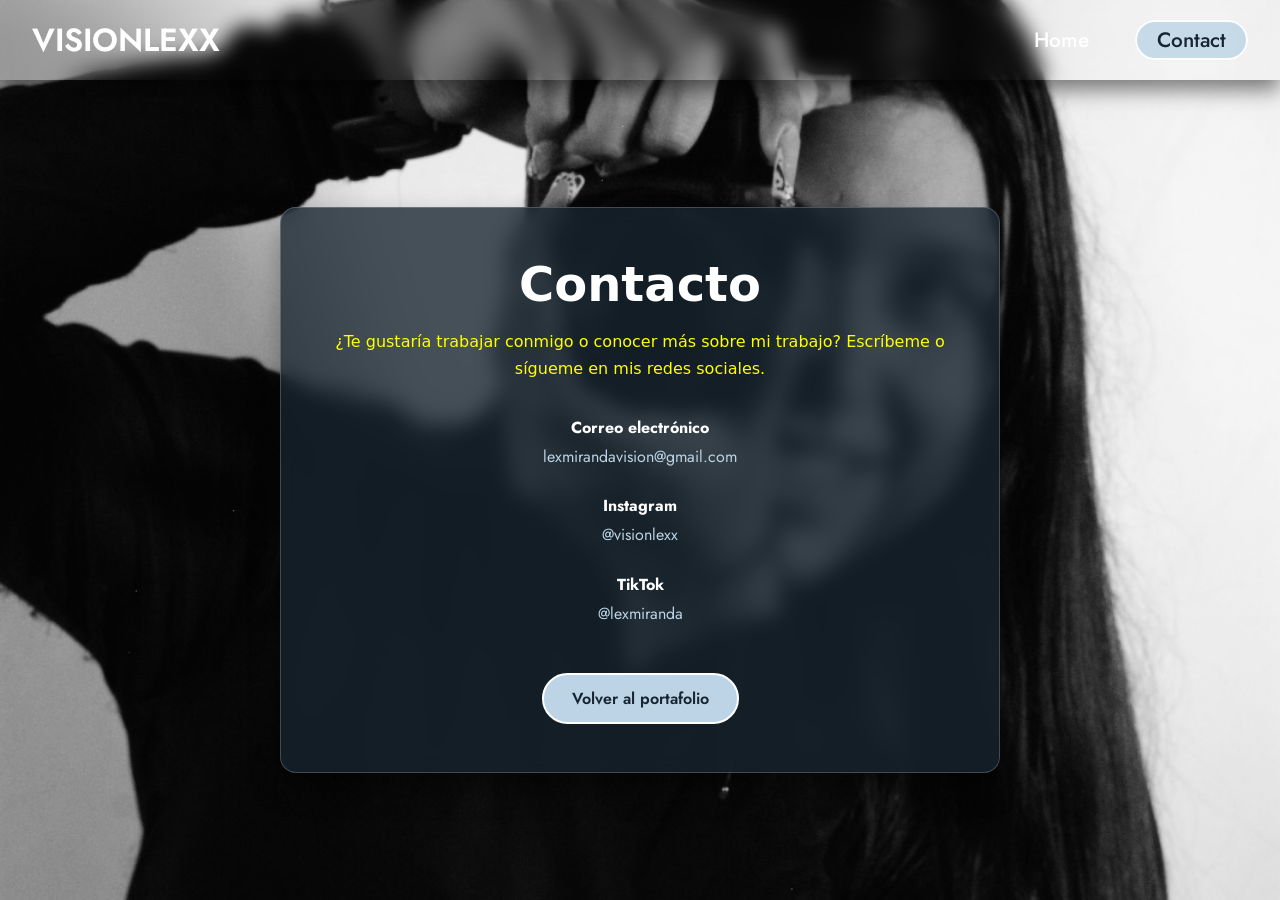
==== contacto.html @ 324ceba3 "Add files via upload" ====
<!DOCTYPE html>
<html lang="es">
<head>
  <meta charset="UTF-8">
  <meta name="viewport" content="width=device-width, initial-scale=1.0">
  <title>Contacto | VISIONLEXX</title>
  <link rel="stylesheet" href="style.css">
  <style>
    .contact-page { min-height: calc(100vh - 80px); display:flex; align-items:center; justify-content:center; padding:3rem 1.5rem; }
    .contact-card { width:min(720px,100%); padding:3rem 2rem; text-align:center; background:rgba(22,37,48,.78); backdrop-filter:blur(10px); border:1px solid rgba(255,255,255,.2); border-radius:16px; box-shadow:0 15px 30px rgba(0,0,0,.4); }
    .contact-card h1 { font-size:clamp(2rem,5vw,3rem); margin-bottom:1rem; }
    .contact-card .intro { color:yellow; margin-bottom:2rem; line-height:1.7; }
    .contact-item { margin:1.3rem 0; line-height:1.8; }
    .contact-item a { color:#bcd4e5; text-decoration:none; overflow-wrap:anywhere; }
    .contact-item a:hover { text-decoration:underline; }
    .contact-back { display:inline-block; margin-top:1.5rem; padding:12px 28px; background:#bcd4e5; color:#162530; border:2px solid white; border-radius:30px; text-decoration:none; font-weight:600; }
    .contact-back:hover { background:white; }
  </style>
</head>
<body>
  <nav class="navbar">
    <div class="navbar-container">
      <a href="index.html" class="navbar-logo">VISIONLEXX</a>
      <ul class="navbar-menu" style="display:flex;">
        <li><a href="index.html">Home</a></li>
        <li><a href="contacto.html" class="active">Contact</a></li>
      </ul>
    </div>
  </nav>
  <main class="contact-page">
    <section class="contact-card">
      <h1>Contacto</h1>
      <p class="intro">¿Te gustaría trabajar conmigo o conocer más sobre mi trabajo? Escríbeme o sígueme en mis redes sociales.</p>
      <div class="contact-item"><strong>Correo electrónico</strong><br><a href="mailto:lexmirandavision@gmail.com">lexmirandavision@gmail.com</a></div>
      <div class="contact-item"><strong>Instagram</strong><br><a href="https://www.instagram.com/visionlexx/" target="_blank" rel="noopener noreferrer">@visionlexx</a></div>
      <div class="contact-item"><strong>TikTok</strong><br><a href="https://www.tiktok.com/@lexmiranda" target="_blank" rel="noopener noreferrer">@lexmiranda</a></div>
      <a class="contact-back" href="index.html">Volver al portafolio</a>
    </section>
  </main>
</body>
</html>
---- style.css ----
/* ==========================================================================
IMPORTACIÓN DE FUENTES Y CONFIGURACIÓN GLOBAL
========================================================================== */
@import url('https://fonts.googleapis.com/css2?family=Fira+Sans:wght@300;400;500;600&family=Jost:ital,wght@0,100..900;1,100..900&family=Short+Stack&display=swap');

* {
  margin: 0;
  padding: 0;
  box-sizing: border-box;
}

body {
  font-family: "Jost", serif;
  min-height: 100vh;
  background: url(./venadillo.jpg) no-repeat center center/cover fixed;
  color: #ffffff;
}

h1, h2, h3 {
    font-family:"Lucida Grande", "Lucida Sans Unicode", "Lucida Sans", "DejaVu Sans", Verdana, "sans-serif";
}
p {
    font-family:"Lucida Grande", "Lucida Sans Unicode", "Lucida Sans", "DejaVu Sans", Verdana, "sans-serif";
}

/* ==========================================================================
BARRA DE NAVEGACIÓN
========================================================================== */
.navbar {
  display: flex;
  align-items: center;
  justify-content: center;
  height: 80px;
  width: 100%;
  position: sticky;
  top: 0;
  background: transparent;
  box-shadow: 0 10px 20px rgba(0, 0, 0, 0.5);
  backdrop-filter: blur(10px);
  z-index: 999;
}

.navbar-container {
  display: flex;
  align-items: center;
  justify-content: space-between;
  width: 100%;
  padding: 0 2rem;
  max-width: 1600px;
}

.navbar-logo {
  font-size: 2rem;
  font-weight: 600;
  color: #fff;
  text-decoration: none;
  cursor: pointer;
}

.navbar-container .navbar-menu {
  display: flex;
  text-align: center;
  gap: 1.5rem;
  list-style: none;
}

.navbar-container .navbar-menu li a {
  text-decoration: none;
  color: #fff;
  font-size: 1.3rem;
  font-weight: 500;
  padding: 3px 20px;
  border-radius: 20px;
  border: 2px solid transparent;
  white-space: nowrap;
  transition: all 0.3s ease;
}

.navbar-container .navbar-menu li a:hover,
.navbar-container .navbar-menu li a.active {
  color: #162530;
  background: rgba(188, 212, 229, 0.8);
  border: 2px solid #fff;
}

.navbar-toggle {
  display: none;
  background: transparent;
  padding: 10px;
  border: none;
  cursor: pointer;
}

.bar {
  display: block;
  width: 25px;
  height: 3px;
  margin: 5px auto;
  background: #fff;
  transition: all 0.3s ease-in-out;
}

/* ==========================================================================
SECCIÓN HEADER / HERO
========================================================================== */
.hero-container {
  display: flex;
  align-items: center;
  justify-content: center;
  min-height: calc(100vh - 80px);
  padding: 2rem;
  text-align: center;
}

.hero-content {
  max-width: 800px;
  padding: 3rem 2rem;
  background: rgba(22, 37, 48, 0.65);
  backdrop-filter: blur(8px);
  border-radius: 16px;
  border: 1px solid rgba(255, 255, 255, 0.2);
  box-shadow: 0 15px 30px rgba(0, 0, 0, 0.4);
}

.hero-title {
  font-size: 3rem;
  font-weight: 700;
  margin-bottom: 1rem;
  line-height: 1.2;
}

.hero-subtitle {
  font-size: 1.3rem;
  font-weight: 300;
  margin-bottom: 2rem;
  color: yellow;
}

.hero-btn {
  display: inline-block;
  padding: 12px 30px;
  background: #bcd4e5;
  color: #162530;
  font-size: 1.1rem;
  font-weight: 600;
  text-decoration: none;
  border-radius: 30px;
  border: 2px solid #fff;
  transition: all 0.3s ease;
}

.hero-btn:hover {
  background: #fff;
  color: #0f172a;
  transform: translateY(-3px);
  box-shadow: 0 10px 20px rgba(0, 0, 0, 0.3);
}

/* ==========================================================================
SECCIÓN MAIN / CONTENIDO PRINCIPAL
========================================================================== */
.main-content {
  max-width: 1400px;
  margin: 0 auto;
  padding: 4rem 2rem;
  display: flex;
  flex-direction: column;
  gap: 5rem;
}

.content-section {
  width: 100%;
}

.section-header {
  text-align: center;
  margin-bottom: 3rem;
}

.section-title {
  font-size: 2.3rem;
  font-weight: 600;
  margin-bottom: 0.5rem;
  text-shadow: 0 2px 4px rgba(0,0,0,0.5);
}

.section-description {
  font-size: 1.1rem;
  color: #cbd5e1;
}

.cards-grid {
  display: grid;
  grid-template-columns: repeat(auto-fit, minmax(280px, 1fr));
  gap: 2rem;
}

.card {
  background: rgba(15, 23, 42, 0.7);
  backdrop-filter: blur(10px);
  border: 1px solid rgba(255, 255, 255, 0.15);
  padding: 2.5rem 1.5rem;
  border-radius: 12px;
  text-align: center;
  transition: transform 0.3s ease, box-shadow 0.3s ease;
}

.card:hover {
  transform: translateY(-8px);
  box-shadow: 0 12px 25px rgba(0, 0, 0, 0.5);
  border-color: rgba(188, 212, 229, 0.5);
}

.card-icon {
  font-size: 2.5rem;
  margin-bottom: 1rem;
}

.card-title {
  font-size: 1.5rem;
  margin-bottom: 0.8rem;
  color: #bcd4e5;
}

.card-text {
  font-size: 1rem;
  color: yellow;
  line-height: 1.6;
}

.about-section {
  background: rgba(22, 37, 48, 0.6);
  backdrop-filter: blur(10px);
  padding: 3rem;
  border-radius: 16px;
  border: 1px solid rgba(255, 255, 255, 0.1);
}

.about-text p {
  font-size: 1.1rem;
  line-height: 1.8;
  margin-top: 1rem;
  color: #f1f5f9;
}

/* ==========================================================================
SECCIÓN FOOTER / PIE DE PÁGINA
========================================================================== */
.site-footer {
  background: rgba(10, 15, 25, 0.9);
  backdrop-filter: blur(12px);
  border-top: 1px solid rgba(255, 255, 255, 0.1);
  padding-top: 3rem;
  margin-top: 4rem;
}

.footer-container {
  max-width: 1400px;
  margin: 0 auto;
  padding: 0 2rem 2rem 2rem;
  display: grid;
  grid-template-columns: repeat(auto-fit, minmax(220px, 1fr));
  gap: 2.5rem;
}

.footer-col .footer-brand {
  font-size: 1.5rem;
  font-weight: 600;
  margin-bottom: 1rem;
  color: #bcd4e5;
}

.footer-col .footer-desc,
.footer-col p {
  font-size: 0.95rem;
  color: #94a3b8;
  line-height: 1.5;
}

.footer-heading {
  font-size: 1.2rem;
  margin-bottom: 1rem;
  color: #fff;
}

.footer-links {
  list-style: none;
}

.footer-links li {
  margin-bottom: 0.5rem;
}

.footer-links a {
  color: #94a3b8;
  text-decoration: none;
  transition: color 0.2s ease;
}

.footer-links a:hover {
  color: #bcd4e5;
}

.footer-bottom {
  text-align: center;
  padding: 1.5rem;
  background: rgba(0, 0, 0, 0.4);
  font-size: 0.9rem;
  color: #64748b;
  border-top: 1px solid rgba(255, 255, 255, 0.05);
}

/* ==========================================================================
REGLAS RESPONSIVAS (MEDIA QUERIES)
========================================================================== */
@media (max-width: 880px) {
  .navbar {
    backdrop-filter: none;
  }

  .navbar-container .navbar-menu {
    display: none;
    flex-direction: column;
    align-items: flex-start;
    gap: 1.7rem !important;
    position: absolute;
    height: 100vh;
    width: 250px;
    top: 0;
    right: 0;
    padding: 5rem 1.5rem;
    box-shadow: 0 10px 10px rgba(0, 0, 0, 0.5);
    backdrop-filter: blur(10px);
  }

  .navbar-container .navbar-menu.active {
    display: flex;
  }

  .navbar-toggle {
    display: block;
    z-index: 999;
  }

  .navbar-toggle.active .bar:nth-child(2) {
    opacity: 0;
  }

  .navbar-toggle.active .bar:nth-child(1) {
    transform: translateY(8px) rotate(45deg);
  }

  .navbar-toggle.active .bar:nth-child(3) {
    transform: translateY(-8px) rotate(-45deg);
  }

  .hero-title {
    font-size: 2.3rem;
  }

  .hero-subtitle {
    font-size: 1.1rem;
  }

  .main-content {
    padding: 3rem 1.5rem;
    gap: 3.5rem;
  }

  .cards-grid {
    grid-template-columns: repeat(2, 1fr);
  }

  .about-section {
    padding: 2rem;
  }
}

@media (max-width: 720px) {
  iframe {
    max-width: 100%;
    height: 360px;
  }
}

@media (max-width: 480px) {
  iframe {
    max-width: 100%;
    height: 200px;
  }

  .navbar-container { padding: 0 1rem; }
  .navbar-logo { font-size: 1.7rem; }
  .navbar-container .navbar-menu li a { font-size: 1.2rem; padding: 3px 15px; }
  .hero-container { padding: 1rem; }
  .hero-content { padding: 2rem 1rem; }
  .hero-title { font-size: 1.8rem; }
  .hero-subtitle { font-size: 1rem; }
  .hero-btn { width: 100%; text-align: center; }
  .cards-grid { grid-template-columns: 1fr; }
  .section-title { font-size: 1.8rem; }
  .footer-container { grid-template-columns: 1fr; gap: 2rem; padding: 0 1.5rem 2rem 1.5rem; }
}

.centrar {
  display: block;
  width: 50%;
  height: auto;
  margin: 0 auto;
}
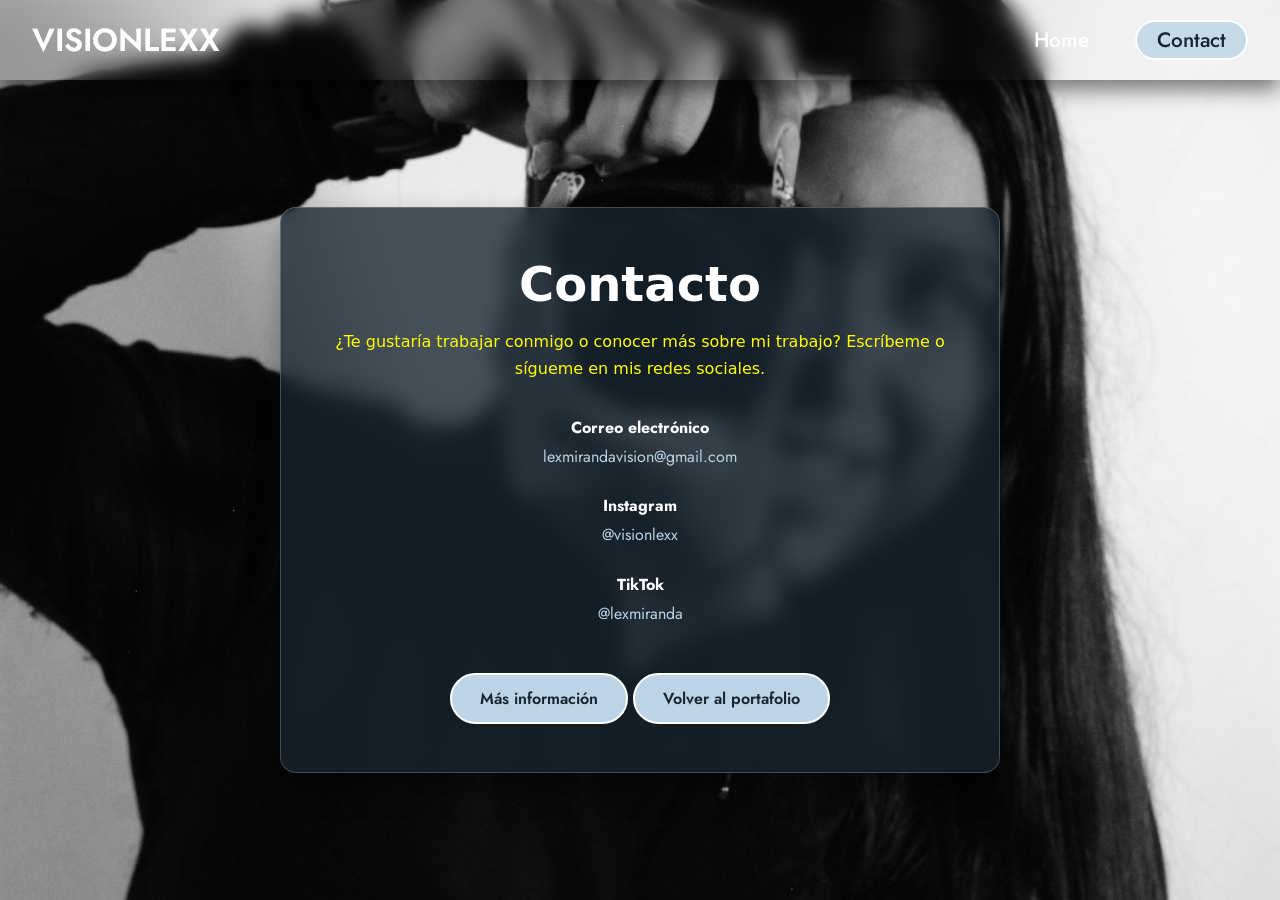
==== commit 5111a848: "Add files via upload" ====
--- a/contacto.html
+++ b/contacto.html
@@ -34,6 +34,7 @@
       <div class="contact-item"><strong>Correo electrónico</strong><br><a href="mailto:lexmirandavision@gmail.com">lexmirandavision@gmail.com</a></div>
       <div class="contact-item"><strong>Instagram</strong><br><a href="https://www.instagram.com/visionlexx/" target="_blank" rel="noopener noreferrer">@visionlexx</a></div>
       <div class="contact-item"><strong>TikTok</strong><br><a href="https://www.tiktok.com/@lexmiranda" target="_blank" rel="noopener noreferrer">@lexmiranda</a></div>
+      <a class="contact-back" href="index.html#galeria">Más información</a>
       <a class="contact-back" href="index.html">Volver al portafolio</a>
     </section>
   </main>
--- a/style.css
+++ b/style.css
@@ -408,3 +408,95 @@
   height: auto;
   margin: 0 auto;
 }
+
+
+/* ==========================================================================
+   GALERÍA DE FOTOGRAFÍA DEPORTIVA (agregado; estilos originales conservados)
+   ========================================================================== */
+.sports-gallery-section { scroll-margin-top: 100px; }
+.sports-gallery {
+  display: grid;
+  grid-template-columns: repeat(3, minmax(0, 1fr));
+  gap: 1.1rem;
+}
+.gallery-photo {
+  display: block;
+  position: relative;
+  overflow: hidden;
+  padding: 0;
+  border: 1px solid rgba(255,255,255,.25);
+  border-radius: 12px;
+  background: rgba(15,23,42,.7);
+  cursor: zoom-in;
+  box-shadow: 0 8px 20px rgba(0,0,0,.25);
+  transition: transform .3s ease, box-shadow .3s ease;
+}
+.gallery-photo:hover, .gallery-photo:focus-visible {
+  transform: translateY(-5px) scale(1.01);
+  box-shadow: 0 14px 28px rgba(0,0,0,.4);
+  outline: 2px solid #bcd4e5;
+  outline-offset: 2px;
+}
+.gallery-photo img {
+  display: block;
+  width: 100%;
+  height: 330px;
+  object-fit: cover;
+  transition: transform .45s ease, filter .3s ease;
+}
+.gallery-photo:hover img { transform: scale(1.06); filter: saturate(1.08); }
+.gallery-hint { text-align:center; color:#cbd5e1; margin-top:1.2rem; font-size:.95rem; }
+.photo-lightbox {
+  display: none;
+  position: fixed;
+  inset: 0;
+  z-index: 2000;
+  align-items: center;
+  justify-content: center;
+  padding: 4rem 5rem 5rem;
+  background: rgba(0,0,0,.92);
+}
+.photo-lightbox.open { display:flex; animation: lightboxFade .22s ease; }
+.lightbox-image {
+  max-width: min(100%, 1100px);
+  max-height: 78vh;
+  object-fit: contain;
+  border-radius: 6px;
+  box-shadow: 0 12px 35px rgba(0,0,0,.5);
+}
+.lightbox-close, .lightbox-prev, .lightbox-next {
+  position: absolute;
+  border: 1px solid rgba(255,255,255,.4);
+  border-radius: 50%;
+  width: 46px;
+  height: 46px;
+  color: #fff;
+  background: rgba(22,37,48,.8);
+  cursor: pointer;
+  font-size: 1.7rem;
+  transition: background .2s ease, transform .2s ease;
+}
+.lightbox-close:hover, .lightbox-prev:hover, .lightbox-next:hover {
+  background: #bcd4e5;
+  color: #162530;
+  transform: scale(1.06);
+}
+.lightbox-close { top: 1.2rem; right: 1.5rem; font-size: 2rem; }
+.lightbox-prev { left: 1.2rem; top: 50%; }
+.lightbox-next { right: 1.2rem; top: 50%; }
+.lightbox-counter { position:absolute; bottom:1.25rem; color:#fff; font-size:.95rem; }
+body.lightbox-open { overflow:hidden; }
+@keyframes lightboxFade { from {opacity:0;} to {opacity:1;} }
+@media (max-width: 880px) {
+  .sports-gallery { grid-template-columns: repeat(2, minmax(0, 1fr)); }
+  .gallery-photo img { height: 280px; }
+  .photo-lightbox { padding: 4rem 3.5rem; }
+}
+@media (max-width: 520px) {
+  .sports-gallery { grid-template-columns: 1fr; }
+  .gallery-photo img { height: auto; max-height: 520px; object-fit: cover; }
+  .photo-lightbox { padding: 4rem 1rem; }
+  .lightbox-prev { left: .35rem; }
+  .lightbox-next { right: .35rem; }
+  .lightbox-prev, .lightbox-next { width: 38px; height: 38px; }
+}
